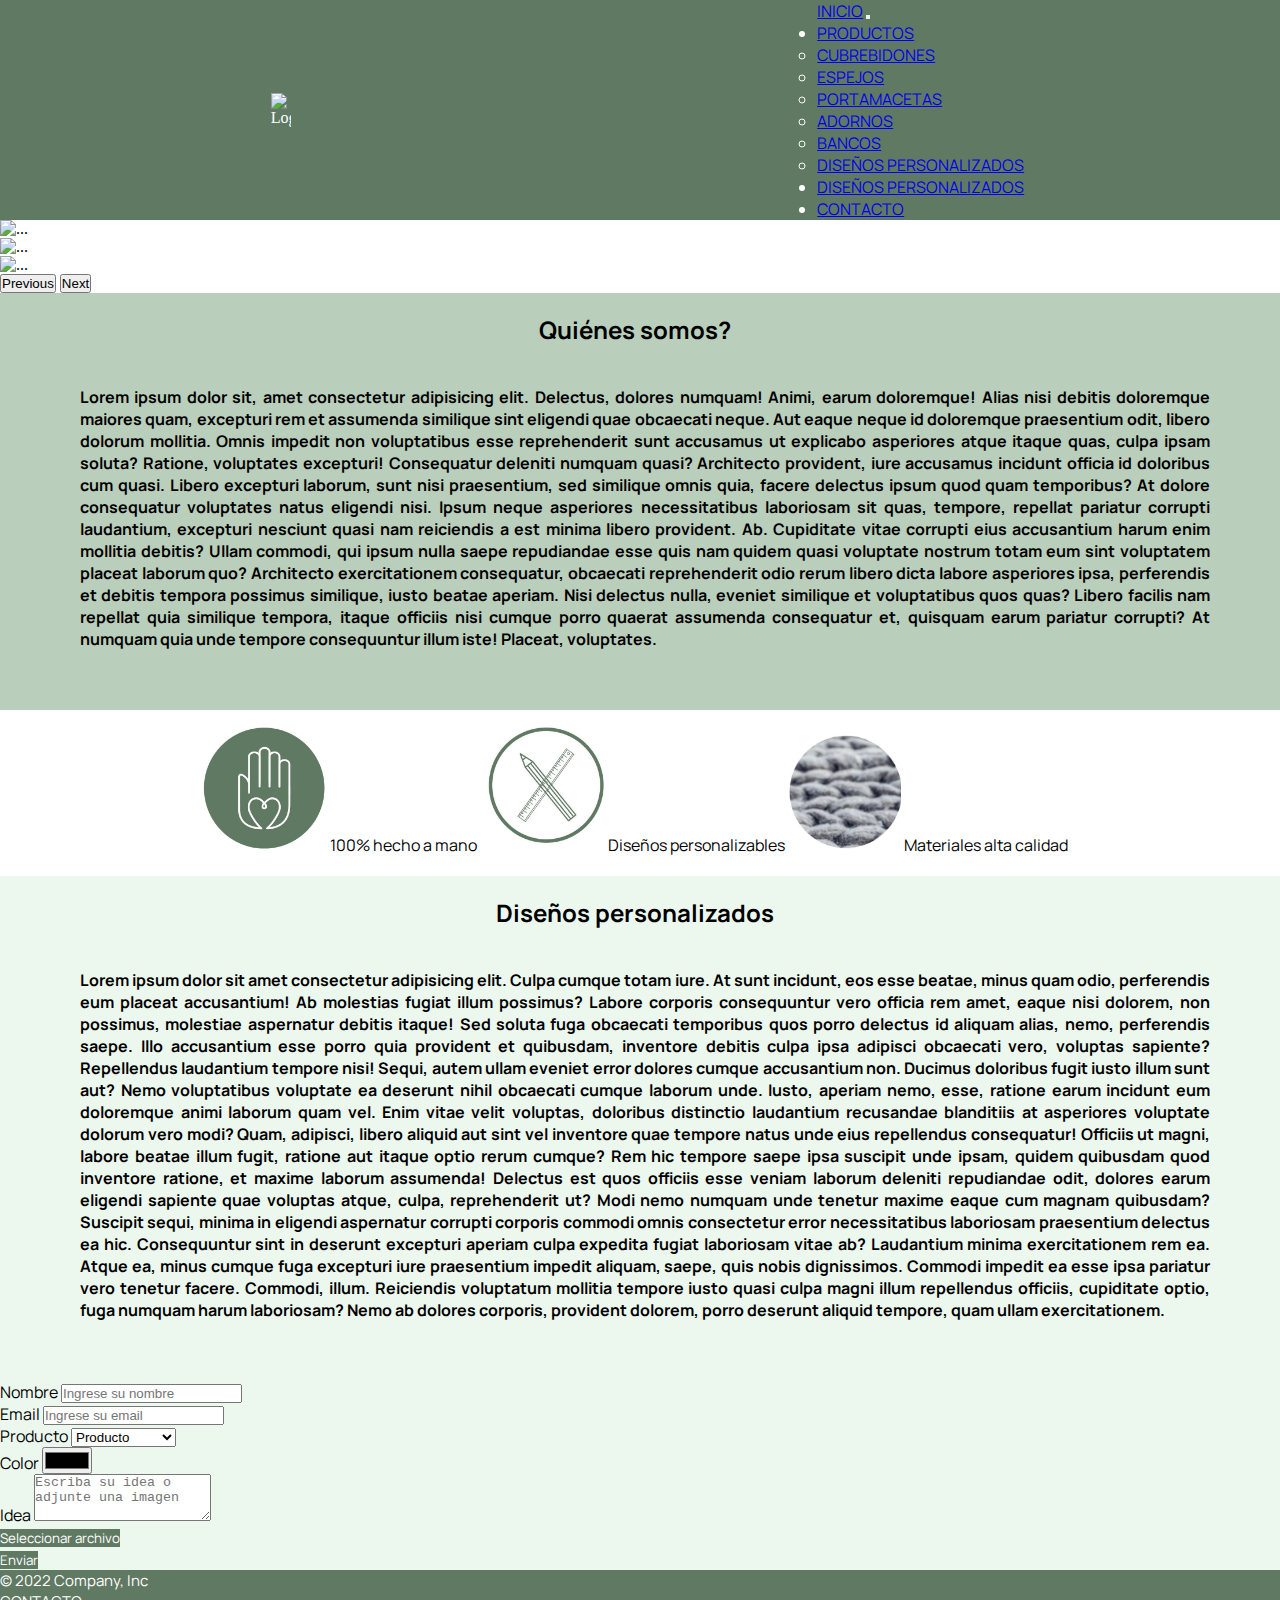
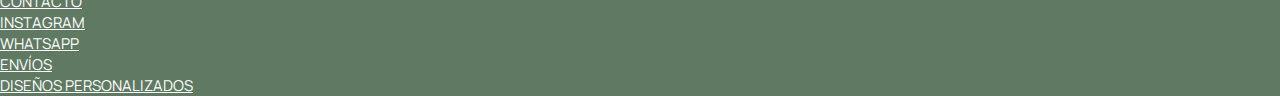
==== index.html @ 3034280e "Creando respositorio del desafío nro 8" ====
<!DOCTYPE html>
<html lang="en">
<head>
    <meta charset="UTF-8">
    <meta http-equiv="X-UA-Compatible" content="IE=edge">
    <meta name="viewport" content="width=, initial-scale=1.0">
    <!-- Bootstrap -->
    <link href="https://cdn.jsdelivr.net/npm/bootstrap@5.1.3/dist/css/bootstrap.min.css" rel="stylesheet" integrity="sha384-1BmE4kWBq78iYhFldvKuhfTAU6auU8tT94WrHftjDbrCEXSU1oBoqyl2QvZ6jIW3" crossorigin="anonymous">

    <!-- CSS -->
    <link rel="stylesheet" href="style.css">

    <title>Knit your macrame</title>
</head>
<body>


    <header class="header-container">
        <div class="logo">
            <img src="Imagenes/Sin título.png" alt="Logo">
        </div>
        <nav class="navbar navbar-expand-lg navbar-dark bg">
            <div class="container">
              <a class="navbar-brand active" href="index.html">INICIO</a>
              <button class="navbar-toggler" type="button" data-bs-toggle="collapse" data-bs-target="#navbarNav" aria-controls="navbarNav" aria-expanded="false" aria-label="Toggle navigation">
                <span class="navbar-toggler-icon"></span>
              </button>
              <div class="collapse navbar-collapse" id="navbarNav">
                <ul class="navbar-nav">
                    <li class="nav-item dropdown">
                        <a class="nav-link dropdown-toggle" data-bs-toggle="dropdown" href="#" role="button" aria-expanded="false">Productos</a>
                        <ul class="dropdown-menu">
                          <li><a class="dropdown-item" href="productos.html#cubrebidones">CUBREBIDONES</a></li>
                          <li><a class="dropdown-item" href="productos.html#espejos">ESPEJOS </a></li>
                          <li><a class="dropdown-item" href="productos.html#portamacetas">PORTAMACETAS</a></li>
                          <li><a class="dropdown-item" href="productos.html#adornos">ADORNOS</a></li>
                          <li><a class="dropdown-item" href="productos.html#bancos">BANCOS</a></li>
                          <li><a class="dropdown-item" href="#titulo-diseños">DISEÑOS PERSONALIZADOS</a></li>
                        </ul>
                      </li>
                    <li class="nav-item">
                        <a class="nav-link" href="index.html#titulo-diseños">Diseños personalizados</a>
                    </li>
                    <li class="nav-item">
                        <a class="nav-link" href="contacto.html">Contacto</a>
                    </li>
                </ul>
              </div>
            </div>
          </nav>
    </header>

<section>
    <div>
        <div class="container">
            <div class="row">
                <div class="d-flex justify-content-center">
                    <div class="col-7 my-1">
                        <div id="carouselExampleControls" class="carousel slide" data-bs-ride="carousel">
                            <div class="carousel-inner">
                              <div class="carousel-item active">
                                <img src="https://dummyimage.com/500x250" class="d-block w-100" alt="...">
                              </div>
                              <div class="carousel-item">
                                <img src="https://dummyimage.com/500x250" class="d-block w-100" alt="...">
                              </div>
                              <div class="carousel-item">
                                <img src="https://dummyimage.com/500x250" class="d-block w-100" alt="...">
                              </div>
                            </div>
                            <button class="carousel-control-prev" type="button" data-bs-target="#carouselExampleControls" data-bs-slide="prev">
                              <span class="carousel-control-prev-icon" aria-hidden="true"></span>
                              <span class="visually-hidden">Previous</span>
                            </button>
                            <button class="carousel-control-next" type="button" data-bs-target="#carouselExampleControls" data-bs-slide="next">
                              <span class="carousel-control-next-icon" aria-hidden="true"></span>
                              <span class="visually-hidden">Next</span>
                            </button>
                        </div>
                    </div>
                </div>
            </div>
        </div>
    </div>
    
</section>


<!-- Inicio, se explicará sobre el emprendimiento y los productos que se ofrecen -->

<section id="inicio-container">
    <div class="inicio">
        <h2 class="quienesomos"> Quiénes somos?</h2>
        <p class="textoquienesomos">
        Lorem ipsum dolor sit, amet consectetur adipisicing elit. Delectus, dolores numquam! Animi, earum doloremque! Alias nisi debitis doloremque maiores quam, excepturi rem et assumenda similique sint eligendi quae obcaecati neque.
        Aut eaque neque id doloremque praesentium odit, libero dolorum mollitia. Omnis impedit non voluptatibus esse reprehenderit sunt accusamus ut explicabo asperiores atque itaque quas, culpa ipsam soluta? Ratione, voluptates excepturi!
        Consequatur deleniti numquam quasi? Architecto provident, iure accusamus incidunt officia id doloribus cum quasi. Libero excepturi laborum, sunt nisi praesentium, sed similique omnis quia, facere delectus ipsum quod quam temporibus?
        At dolore consequatur voluptates natus eligendi nisi. Ipsum neque asperiores necessitatibus laboriosam sit quas, tempore, repellat pariatur corrupti laudantium, excepturi nesciunt quasi nam reiciendis a est minima libero provident. Ab.
        Cupiditate vitae corrupti eius accusantium harum enim mollitia debitis? Ullam commodi, qui ipsum nulla saepe repudiandae esse quis nam quidem quasi voluptate nostrum totam eum sint voluptatem placeat laborum quo?
        Architecto exercitationem consequatur, obcaecati reprehenderit odio rerum libero dicta labore asperiores ipsa, perferendis et debitis tempora possimus similique, iusto beatae aperiam. Nisi delectus nulla, eveniet similique et voluptatibus quos quas?
        Libero facilis nam repellat quia similique tempora, itaque officiis nisi cumque porro quaerat assumenda consequatur et, quisquam earum pariatur corrupti? At numquam quia unde tempore consequuntur illum iste! Placeat, voluptates.
        </p>
    </div>


    <div class="imagenes1">
        <img src="imagenes/hechoamano.jpeg" width="10%" height="auto" alt="Hechoamano">
        100% hecho a mano
    
        <img src="imagenes/medida2.jpeg" width="10%" height="auto"  alt="Diseñospersonalizables">
        Diseños personalizables
    
        <img src="imagenes/wool2.jpeg"  width="9%" height="auto"    alt="materiales">
        Materiales alta calidad
    </div>    


</section>


<!-- En la parte de diseños personalizables el cliente podrá elegir el diseño que desean comprar. Debajo se encontrará un formulario que podrán completar para realizar los pedidos.  -->
<section class="diseños-container">
    <h2 id="titulo-diseños">
        Diseños personalizados
    </h2>
    
    <p class="texto-diseños">
        Lorem ipsum dolor sit amet consectetur adipisicing elit. Culpa cumque totam iure. At sunt incidunt, eos esse beatae, minus quam odio, perferendis eum placeat accusantium! Ab molestias fugiat illum possimus?
        Labore corporis consequuntur vero officia rem amet, eaque nisi dolorem, non possimus, molestiae aspernatur debitis itaque! Sed soluta fuga obcaecati temporibus quos porro delectus id aliquam alias, nemo, perferendis saepe.
        Illo accusantium esse porro quia provident et quibusdam, inventore debitis culpa ipsa adipisci obcaecati vero, voluptas sapiente? Repellendus laudantium tempore nisi! Sequi, autem ullam eveniet error dolores cumque accusantium non.
        Ducimus doloribus fugit iusto illum sunt aut? Nemo voluptatibus voluptate ea deserunt nihil obcaecati cumque laborum unde. Iusto, aperiam nemo, esse, ratione earum incidunt eum doloremque animi laborum quam vel.
        Enim vitae velit voluptas, doloribus distinctio laudantium recusandae blanditiis at asperiores voluptate dolorum vero modi? Quam, adipisci, libero aliquid aut sint vel inventore quae tempore natus unde eius repellendus consequatur!
        Officiis ut magni, labore beatae illum fugit, ratione aut itaque optio rerum cumque? Rem hic tempore saepe ipsa suscipit unde ipsam, quidem quibusdam quod inventore ratione, et maxime laborum assumenda!
        Delectus est quos officiis esse veniam laborum deleniti repudiandae odit, dolores earum eligendi sapiente quae voluptas atque, culpa, reprehenderit ut? Modi nemo numquam unde tenetur maxime eaque cum magnam quibusdam?
        Suscipit sequi, minima in eligendi aspernatur corrupti corporis commodi omnis consectetur error necessitatibus laboriosam praesentium delectus ea hic. Consequuntur sint in deserunt excepturi aperiam culpa expedita fugiat laboriosam vitae ab?
        Laudantium minima exercitationem rem ea. Atque ea, minus cumque fuga excepturi iure praesentium impedit aliquam, saepe, quis nobis dignissimos. Commodi impedit ea esse ipsa pariatur vero tenetur facere. Commodi, illum.
        Reiciendis voluptatum mollitia tempore iusto quasi culpa magni illum repellendus officiis, cupiditate optio, fuga numquam harum laboriosam? Nemo ab dolores corporis, provident dolorem, porro deserunt aliquid tempore, quam ullam exercitationem.
        </p>
<!-- Formulario para completar que tipo de diseño quieren. Incluira Nombre, Correo electrónico, Producto, Color, Idea o adjuntar imagen del diseño y el botón Enviar -->

    
    <form class="form-container">
        <div class="container">
            <div class="row">
                <div class="offset-3 col-6">
                    <form class="form">
                        <div class="d-flex justify-content-between mb-3">
                            <div class="w-45">
                                <label for="nombre" class="form-label">Nombre</label>
                                <input type="nombre" class="form-control" id="nombre" aria-describedby="nombre" placeholder="Ingrese su nombre">
                            </div>
                            <div class="w-45">
                                <label for="email" class="form-label">Email</label>
                                <input type="email" class="form-control" id="email" placeholder="Ingrese su email">
                            </div>
                        </div>
                        <div class="mb-3">
                            <label for="producto" class="producto">Producto</label>
                            <select class="form-select" aria-label="producto">
                                <option selected>Producto</option>
                                <option value="1">Cubrebidones</option>
                                <option value="2">Espejos</option>
                                <option value="3">Portamacetas</option>
                                <option value="4">Adornos</option>
                                <option value="5">Bancos</option>
                                <option value="6">Otros</option>
                            </select>
                        </div>
                        <div class="mb-3">
                            <label for="color" class="color">Color</label>
                            <input type="color" class="form-control" id="color">
                        </div>
                        <div class="mb-3">
                            <label for="textarea" class="form-label">Idea</label>
                            <textarea class="form-control" id="textarea" rows="3" placeholder="Escriba su idea o adjunte una imagen"></textarea>
                        </div>
                        <div class="mb-2"> 
                            <button type="submit" class="btn btn-primary">Seleccionar archivo</button>
                        </div>
                        <button type="submit" class="btn btn-primary mb-5">Enviar</button>
                    </div>
                </div>
            </div>
        </div>
    </form>



</section>

<!-- Footer -->

    


  <div class="container1">
    <footer class="d-flex flex-wrap justify-content-center align-items-center py-5 mt-1 border-top">
      <p class="col-md-2 text">&copy; 2022 Company, Inc</p>
      
      <ul class="nav col-md-12 justify-content-center">
        <li class="nav-item"><a href="contacto.html" class="nav-link px-2 text">Contacto</a></li>
        <li class="nav-item"><a href="https://www.instagram.com" class="nav-link px-2 text">Instagram</a></li>
        <li class="nav-item"><a href="https://www.whatsapp.com" class="nav-link px-2 text">Whatsapp</a></li>
        <li class="nav-item"><a href="envios.html" class="nav-link px-2 text">Envíos</a></li>
        <li class="nav-item"><a href="#titulo-diseños" class="nav-link px-2 text">Diseños personalizados</a></li>
      </ul>
    </footer>
  </div>
  
  

<script src="https://cdn.jsdelivr.net/npm/@popperjs/core@2.10.2/dist/umd/popper.min.js" integrity="sha384-7+zCNj/IqJ95wo16oMtfsKbZ9ccEh31eOz1HGyDuCQ6wgnyJNSYdrPa03rtR1zdB" crossorigin="anonymous"></script>
<script src="https://cdn.jsdelivr.net/npm/bootstrap@5.1.3/dist/js/bootstrap.min.js" integrity="sha384-QJHtvGhmr9XOIpI6YVutG+2QOK9T+ZnN4kzFN1RtK3zEFEIsxhlmWl5/YESvpZ13" crossorigin="anonymous"></script>

</body>
</html>
---- style.css ----
* {
    margin: 0;
    padding: 0;
}

@font-face {
    font-family: halant;
    src: url(fonts/Halant-Medium.ttf);
    
}

@font-face {
    font-family: manrope;
    src: url(fonts/Manrope-VariableFont_wght.ttf)
}


.header-container {
    background-color: #607963;
    color: white;
    display: flex;
    justify-content: space-around;
    align-items: center;
}

.logo {
    display: flex;
    justify-content: center;
}

.logo img {
    width: 40%; 
}


.bg {
    background-color: #607963
}

.navbar-brand {
    text-transform: uppercase;
}

.navbar {
    font-family: manrope;
    color: white;
}
.menu li a {
    color: white;
    text-decoration: none;
    display: inline-block;
    padding: 20px;
    font-size: 20px;
    font-family: manrope;
}


.fotoinicio img {
    width: 300;
    height: 600;
}


.inicio {
    background-color: #b9cebb;
}
.quienesomos {
    font-family: manrope;
    text-align: center;
    padding: 20px 20px 20px 10px;
  
}

.textoquienesomos {
    font-family: manrope;
    font-weight: bold;
    text-align: justify;
    padding: 20px 70px 60px 80px;

}

.imagenes1 {
    font-family: manrope;
    text-align: center;
    padding: 10px 20px 20px 10px;
}

.diseños-container {
    background-color: #ECF8EE;
}

#titulo-diseños {
    font-family: manrope;
    text-align: center;
    padding: 20px 20px 20px 10px;
    margin-bottom: 0cm;
    
}

.texto-diseños {
    font-family: manrope;
    font-weight: bold;
    text-align: justify;
    padding: 20px 70px 60px 80px;
  
}

.form-container {
    font-family: manrope;
    text-align: start;
    background-color: #ECF8EE;
    border: black;
    
}

.informacion {
    font-size: 15px;
    color: white;

}

.informacion2 {
    font-size: 15px;
    color: white;
}

.socialmedia {
    font-size: 15px;
    color: white;

}
.socialmedia2 {
    font-size: 15px;
    color: white;
}


.footer-container {
    background-color: #607963;
    font-family: manrope;
    color: white;
    font-size: 18px;
    display: flex;
    justify-content: space-around;
    align-items: center;
    grid-area: footer;
    padding-top: 10px;
}

.footer-container div ul li {
    list-style-type: none;
}

.btn-primary {
    color: white;
    background-color: #607963;
    border: #607963;
}

.btn-primary:hover {
    background-color: #a1b4a4;
    border: #a1b4a4;
}


.contacto {
    font-family: manrope;
    text-align: center;
    padding-top: 20px;
    margin-bottom: 0cm;
    background-color: #ECF8EE;

}

.col-6 ul li a {
    color: white;
    list-style-type: none;
    text-decoration: none;
}

.envios {
    padding-top: 20px;
    margin-bottom: 0cm;
    background-color: #ECF8EE;
    text-align: center;
    font-family: manrope;
    color: black;
}

.envios2 {
    padding: 20px 70px 30px 80px;
    margin-bottom: 0cm;
    background-color: #ECF8EE;
    text-align: justify;
    font-family: manrope;
    color: black;

}

.envios-texto {
    text-align: justify;
    font-family: manrope;
    padding: 20px 70px 30px 80px;
    margin-bottom: 0cm;
}

.mapa {
    padding-bottom: 20px;
}


.text {
    color: white;
    font-family: manrope;
    font-size: 15px;
}

.container1 {
    background-color: #607963;
}

.dropdown-item {
    font-family: manrope;
}

#cubrebidones {
    font-family: manrope;
}

#espejos {
    font-family: manrope;
}

#portamacetas {
    font-family: manrope;
}

#adornos {
    font-family: manrope;
}

#bancos {
    font-family: manrope;
}

.card-title {
    font-family: manrope;
}

.card-text {
    font-family: manrope;
}

.btn {
    font-family: manrope;
}

.nav-link {
    font-family: manrope;
    text-transform: uppercase
}
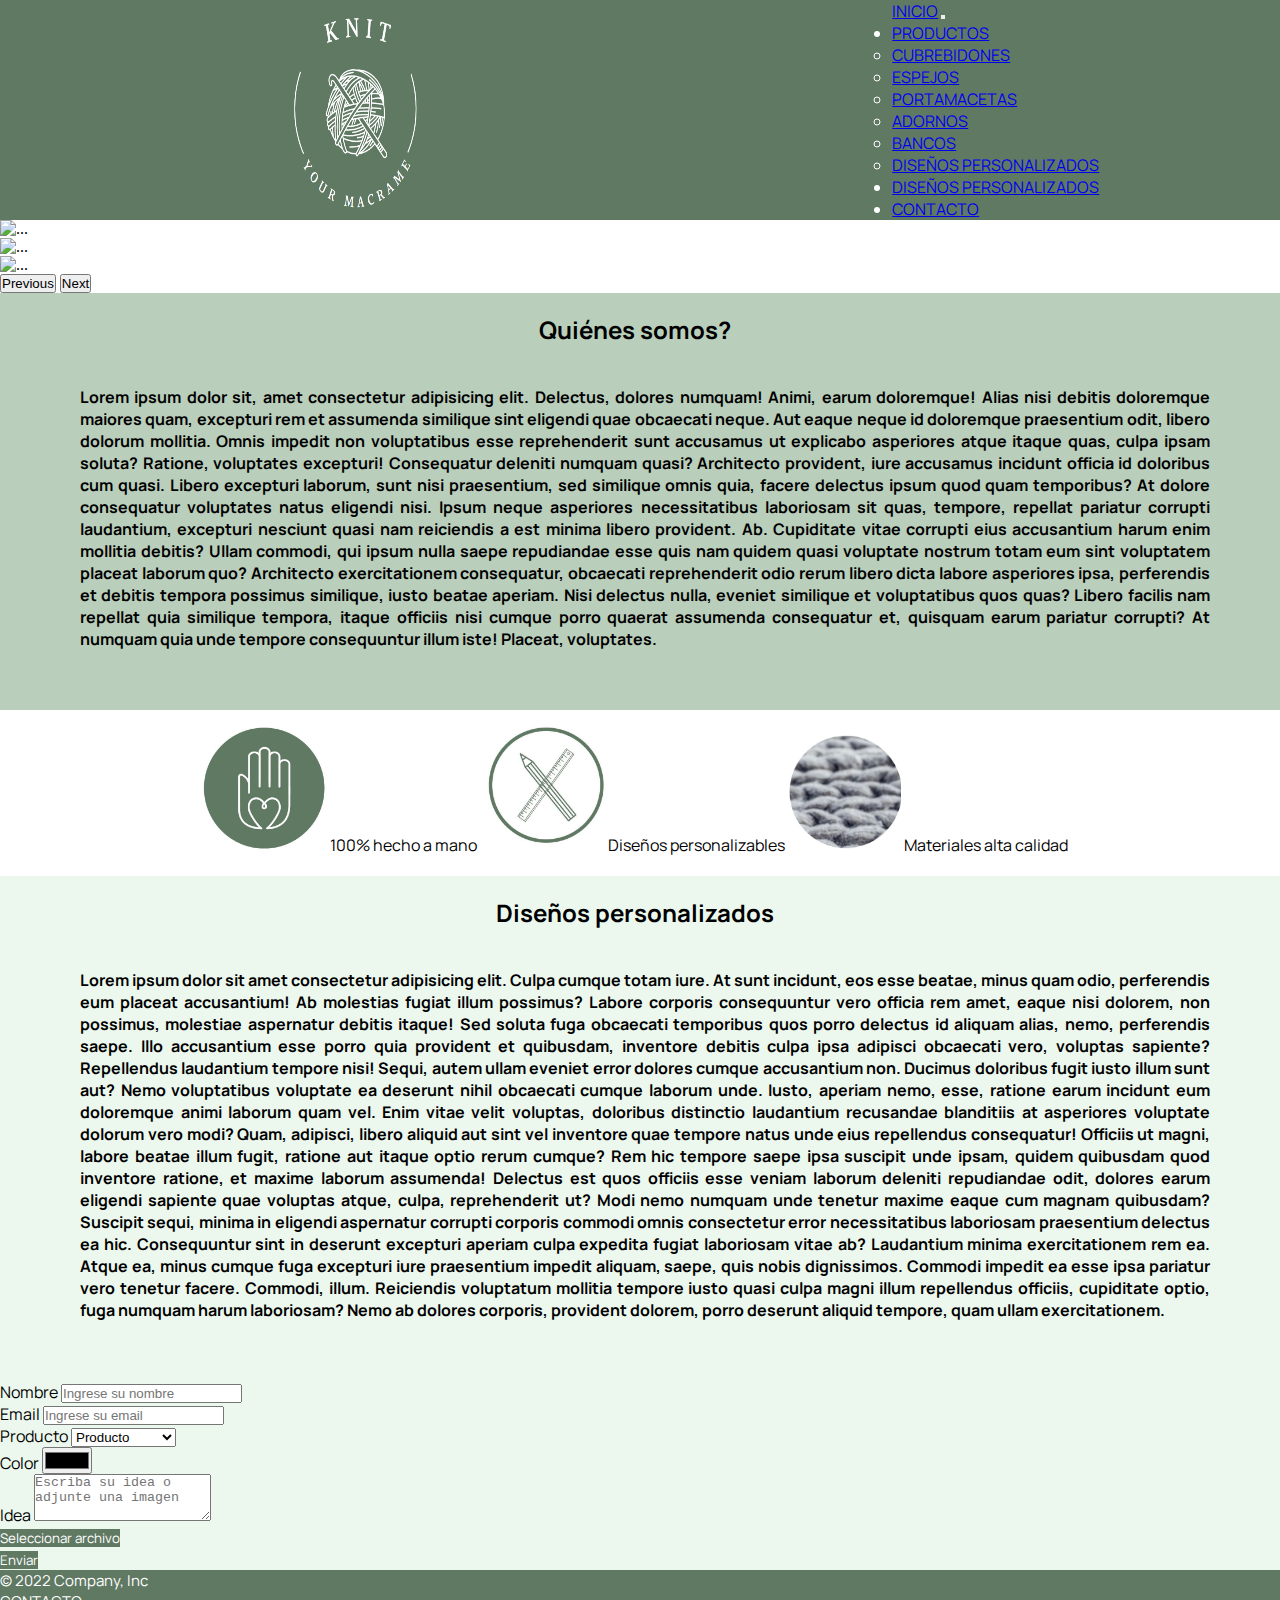
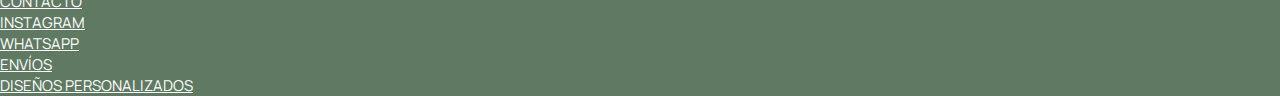
==== commit fca4c10d: "corrijo ruteado imagen del logo" ====
--- a/index.html
+++ b/index.html
@@ -4,21 +4,38 @@
     <meta charset="UTF-8">
     <meta http-equiv="X-UA-Compatible" content="IE=edge">
     <meta name="viewport" content="width=, initial-scale=1.0">
+    <!-- Meta description -->
+    <meta name="description" content="">
+
+    <!-- Meta keywords -->
+    <meta name="keywords" content="">
+
+    <!-- Favicon -->
+    <link rel="shortcut icon" href="imagenes/favicon.ico" type="image/x-icon">
+
+    <!-- Open Graph -->
+    <meta property="og:type" content="">
+    <meta property="og:title" content="">
+    <meta property="og:description" content="">
+    <meta property="og:url" content="">
+    <meta property="og:image" content="">
+
     <!-- Bootstrap -->
     <link href="https://cdn.jsdelivr.net/npm/bootstrap@5.1.3/dist/css/bootstrap.min.css" rel="stylesheet" integrity="sha384-1BmE4kWBq78iYhFldvKuhfTAU6auU8tT94WrHftjDbrCEXSU1oBoqyl2QvZ6jIW3" crossorigin="anonymous">
 
     <!-- CSS -->
     <link rel="stylesheet" href="style.css">
 
-    <title>Knit your macrame</title>
+    <!-- Title -->
+    <title>Knit your macrame || Tejidos artesanales</title>
 </head>
 <body>
 
 
     <header class="header-container">
-        <div class="logo">
-            <img src="Imagenes/Sin título.png" alt="Logo">
-        </div>
+        <section class="logo">
+            <img src="imagenes/Sin título.png" alt="Logo">
+        </section>
         <nav class="navbar navbar-expand-lg navbar-dark bg">
             <div class="container">
               <a class="navbar-brand active" href="index.html">INICIO</a>
--- a/style.css
+++ b/style.css
@@ -20,7 +20,6 @@
     color: white;
     display: flex;
     justify-content: space-around;
-    align-items: center;
 }
 
 .logo {
@@ -45,21 +44,6 @@
     font-family: manrope;
     color: white;
 }
-.menu li a {
-    color: white;
-    text-decoration: none;
-    display: inline-block;
-    padding: 20px;
-    font-size: 20px;
-    font-family: manrope;
-}
-
-
-.fotoinicio img {
-    width: 300;
-    height: 600;
-}
-
 
 .inicio {
     background-color: #b9cebb;
@@ -102,7 +86,6 @@
     font-weight: bold;
     text-align: justify;
     padding: 20px 70px 60px 80px;
-  
 }
 
 .form-container {
@@ -110,45 +93,6 @@
     text-align: start;
     background-color: #ECF8EE;
     border: black;
-    
-}
-
-.informacion {
-    font-size: 15px;
-    color: white;
-
-}
-
-.informacion2 {
-    font-size: 15px;
-    color: white;
-}
-
-.socialmedia {
-    font-size: 15px;
-    color: white;
-
-}
-.socialmedia2 {
-    font-size: 15px;
-    color: white;
-}
-
-
-.footer-container {
-    background-color: #607963;
-    font-family: manrope;
-    color: white;
-    font-size: 18px;
-    display: flex;
-    justify-content: space-around;
-    align-items: center;
-    grid-area: footer;
-    padding-top: 10px;
-}
-
-.footer-container div ul li {
-    list-style-type: none;
 }
 
 .btn-primary {
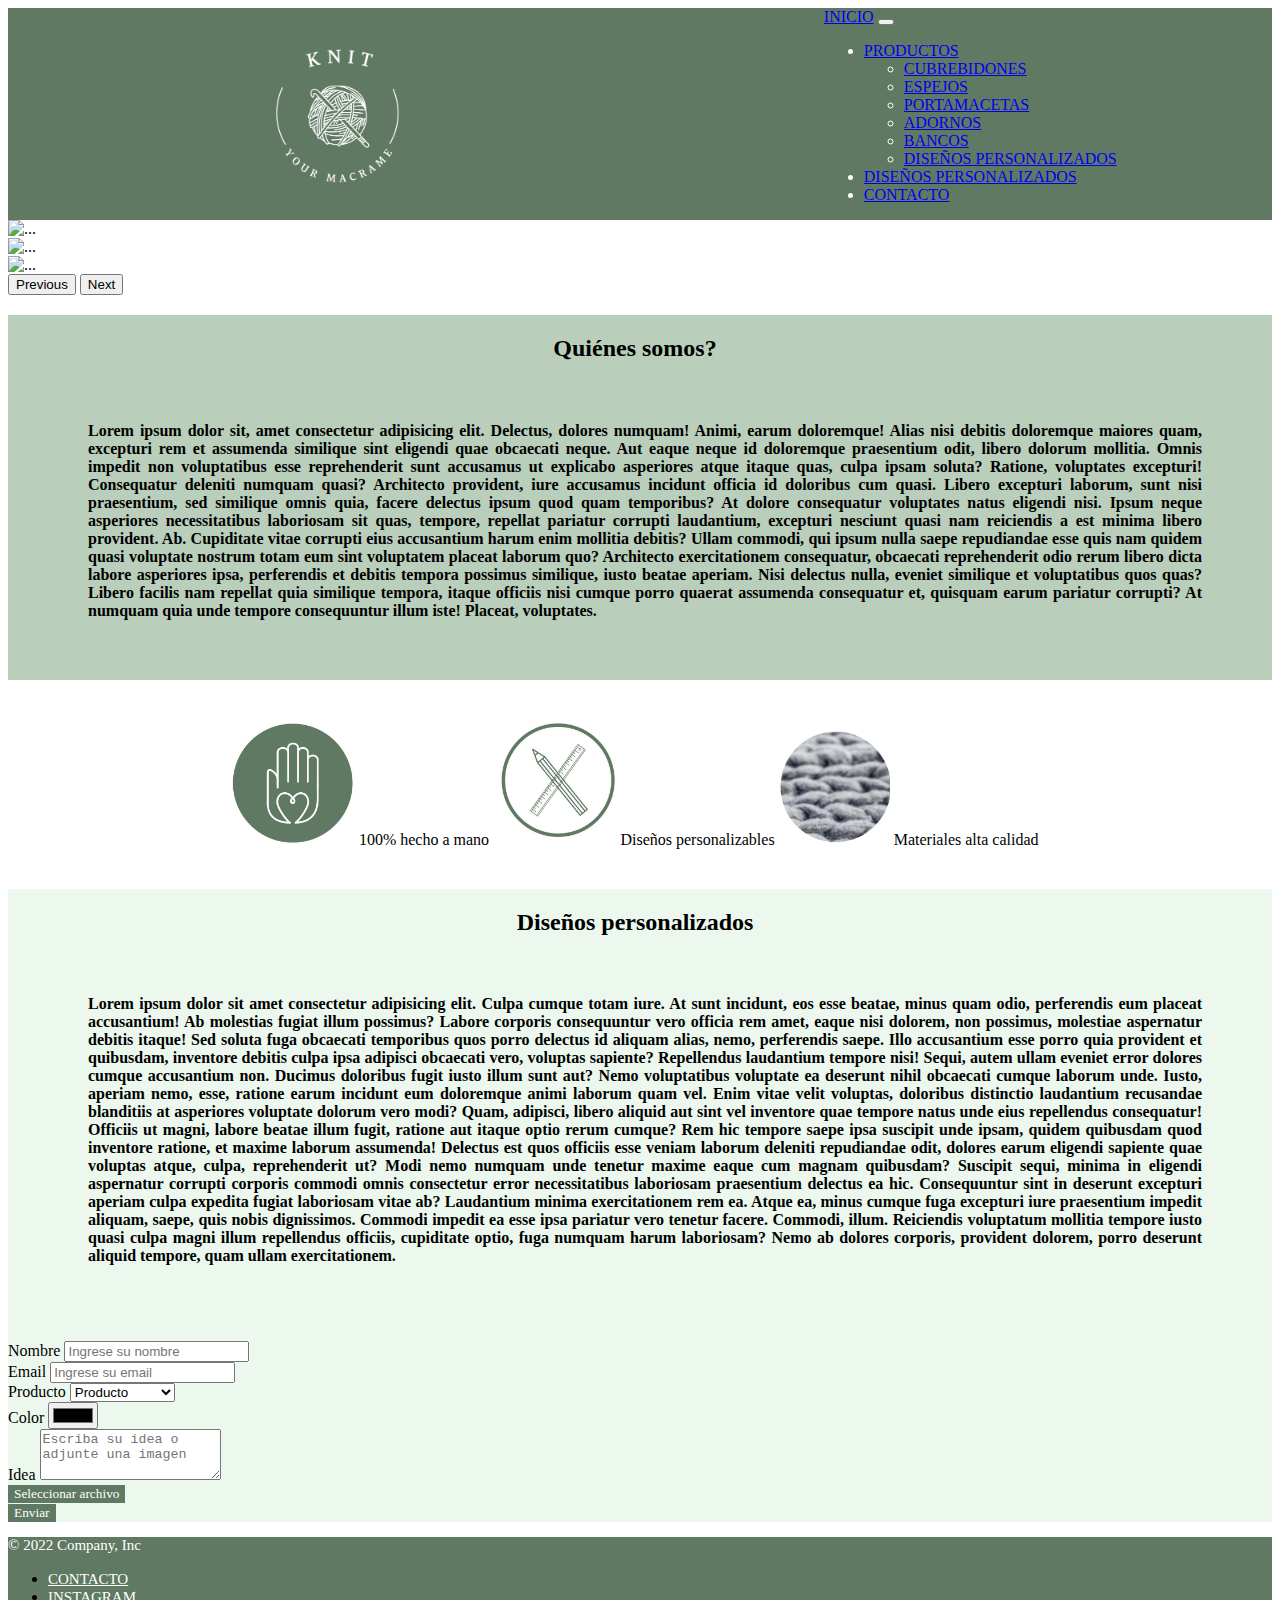
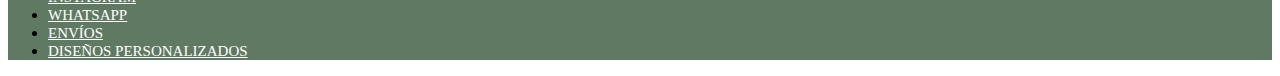
==== commit 1fa2fa1e: "Se actualiza el ruteo de css/style.css" ====
--- a/index.html
+++ b/index.html
@@ -24,7 +24,7 @@
     <link href="https://cdn.jsdelivr.net/npm/bootstrap@5.1.3/dist/css/bootstrap.min.css" rel="stylesheet" integrity="sha384-1BmE4kWBq78iYhFldvKuhfTAU6auU8tT94WrHftjDbrCEXSU1oBoqyl2QvZ6jIW3" crossorigin="anonymous">
 
     <!-- CSS -->
-    <link rel="stylesheet" href="style.css">
+    <link rel="stylesheet" href="css/style.css">
 
     <!-- Title -->
     <title>Knit your macrame || Tejidos artesanales</title>
--- a/css/style.css
+++ b/css/style.css
@@ -0,0 +1,154 @@
+@charset "UTF-8";
+#titulo-diseños, .imagenes1, .quienesomos {
+  font-family: manrope;
+  text-align: center;
+  padding: 20px 20px 20px 10px;
+}
+
+.texto-diseños, .textoquienesomos {
+  font-family: manrope;
+  font-weight: bold;
+  text-align: justify;
+  padding: 20px 70px 60px 80px;
+}
+
+.envios, .contacto {
+  font-family: manrope;
+  text-align: center;
+  padding-top: 20px;
+  margin-bottom: 0cm;
+}
+
+.envios-texto, .envios2 {
+  text-align: justify;
+  font-family: manrope;
+  padding: 20px 70px 30px 80px;
+  margin-bottom: 0cm;
+}
+
+.header-container {
+  background-color: #607963;
+  color: white;
+  display: flex;
+  justify-content: space-around;
+  align-items: center;
+}
+
+.logo {
+  display: flex;
+  justify-content: center;
+}
+.logo img {
+  width: 40%;
+}
+
+.bg {
+  background-color: #607963;
+}
+
+.navbar {
+  font-family: manrope;
+  color: white;
+}
+
+.navbar-brand {
+  text-transform: uppercase;
+}
+
+.dropdown-item {
+  font-family: manrope;
+}
+
+.nav-link {
+  font-family: manrope;
+  text-transform: uppercase;
+}
+
+.text {
+  color: white;
+  font-family: manrope;
+  font-size: 15px;
+}
+.text:hover {
+  color: white;
+}
+
+.container1 {
+  background-color: #607963;
+}
+
+.inicio {
+  background-color: #b9cebb;
+}
+
+.diseños-container {
+  background-color: #ECF8EE;
+}
+
+.btn-primary {
+  color: white;
+  background-color: #607963;
+  border: #607963;
+}
+.btn-primary:hover {
+  background-color: #a1b4a4;
+  border: #a1b4a4;
+}
+
+.form-container {
+  font-family: manrope;
+  text-align: start;
+  background-color: #ECF8EE;
+}
+
+.contacto {
+  background-color: #ECF8EE;
+}
+
+.envios {
+  background-color: #ECF8EE;
+  color: black;
+}
+
+.envios2 {
+  background-color: #ECF8EE;
+  color: black;
+}
+
+.mapa {
+  padding-bottom: 20px;
+}
+
+#cubrebidones {
+  font-family: manrope;
+}
+
+#espejos {
+  font-family: manrope;
+}
+
+#portamacetas {
+  font-family: manrope;
+}
+
+#adornos {
+  font-family: manrope;
+}
+
+#bancos {
+  font-family: manrope;
+}
+
+.card-title {
+  font-family: manrope;
+}
+
+.card-text {
+  font-family: manrope;
+}
+
+.btn {
+  font-family: manrope;
+}
+
+/*# sourceMappingURL=style.css.map */
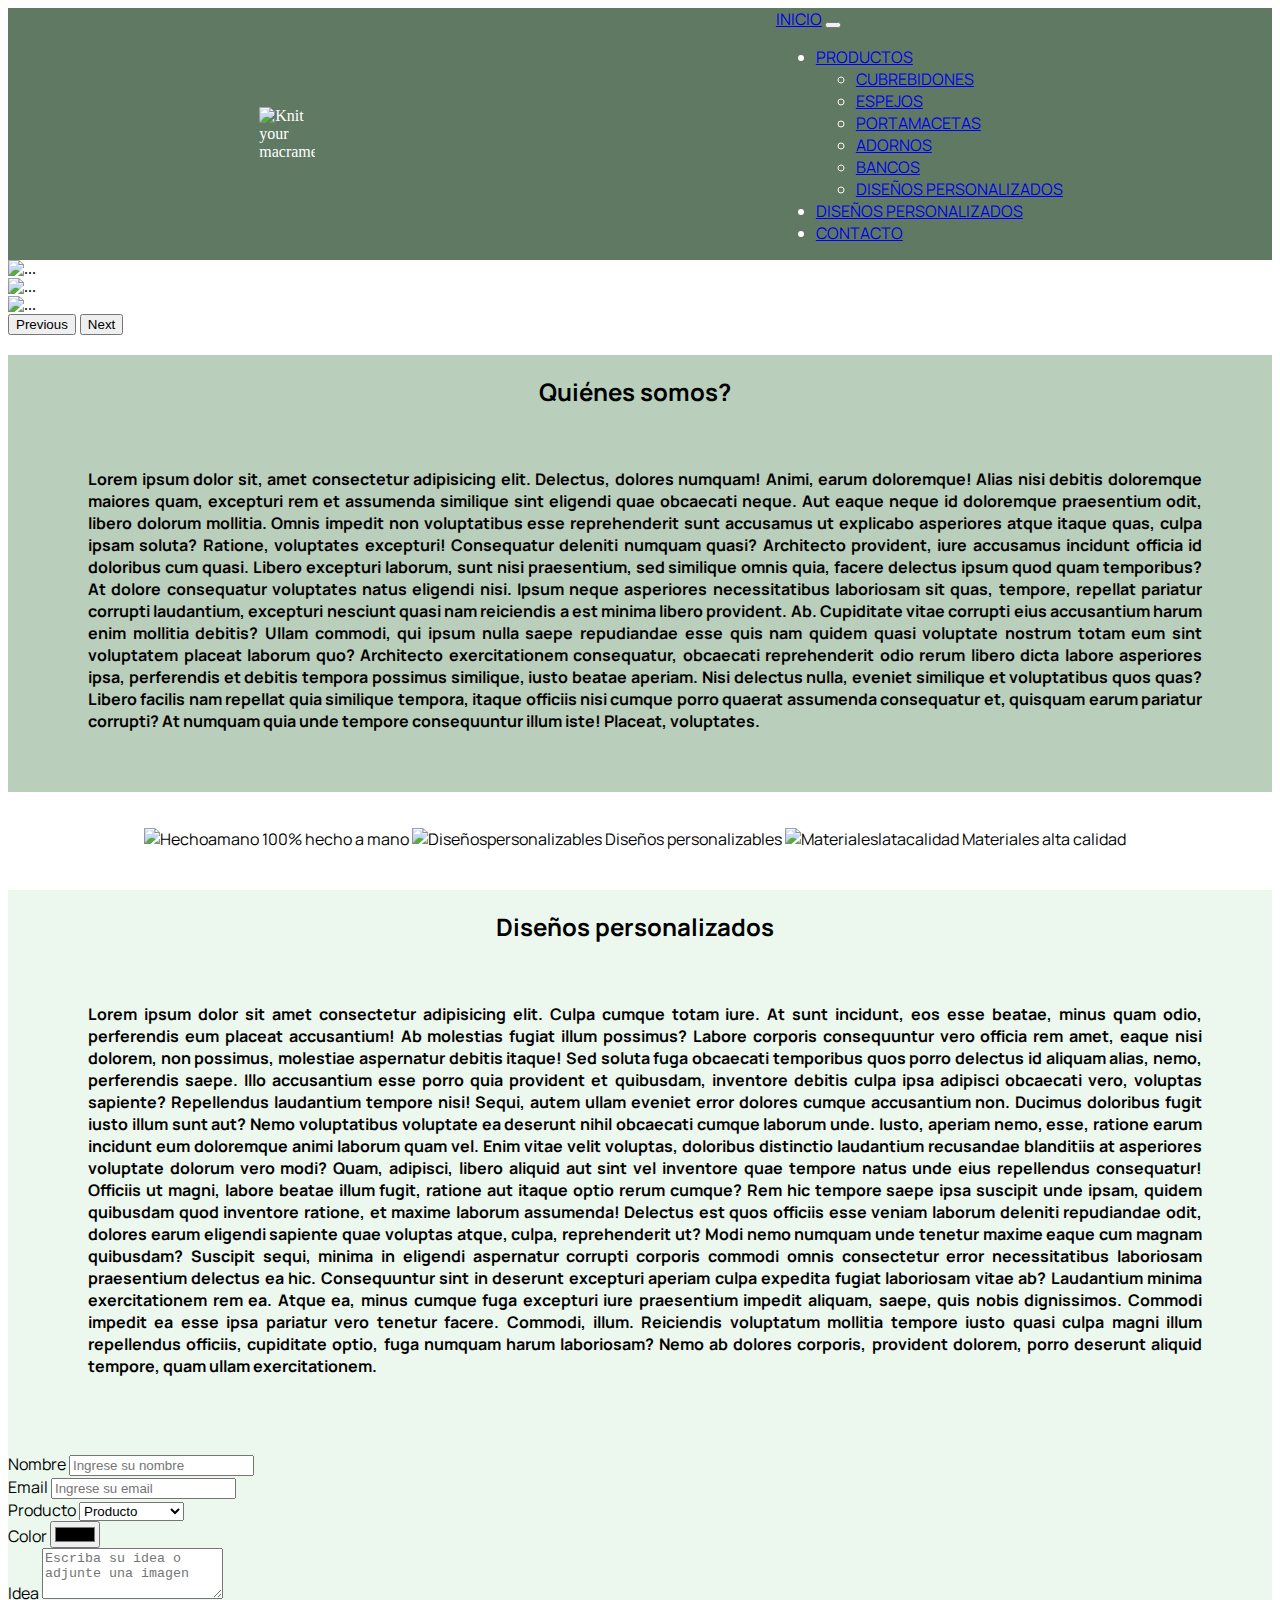
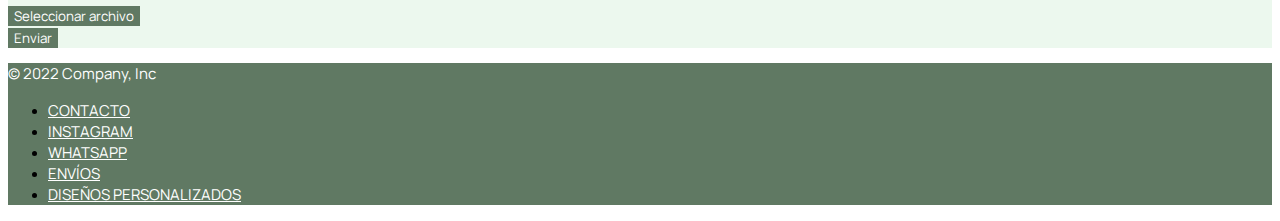
==== commit bc757e77: "Se actualiza ruteo index.html" ====
--- a/index.html
+++ b/index.html
@@ -5,19 +5,19 @@
     <meta http-equiv="X-UA-Compatible" content="IE=edge">
     <meta name="viewport" content="width=, initial-scale=1.0">
     <!-- Meta description -->
-    <meta name="description" content="">
+    <meta name="description" content="Explora y encuentra tejidos artesanales realizados en macrame. Tapices, espejos, adornos, cubrebidones y mucho mas realizados 100% a mano y con la mejor calidad. Diseña tu propia pieza y la hacemos realidad">
 
     <!-- Meta keywords -->
-    <meta name="keywords" content="">
+    <meta name="keywords" content="macrame, knit, knit macrame, tejer, tejer macrame, tejidos, tejidos personalizados, tapiz, tapiz en macrame, decoracion, adornos macrame, espejos macrame, maceteros macrame, arte, artesania, lana, fibras naturales, teñidos naturales, diseños, tecnica, hilo maccrame, nudos macrame">
 
     <!-- Favicon -->
-    <link rel="shortcut icon" href="imagenes/favicon.ico" type="image/x-icon">
+    <link rel="shortcut icon" href="src/multimedia/imagenes/favicon.ico" type="image/x-icon">
 
     <!-- Open Graph -->
-    <meta property="og:type" content="">
-    <meta property="og:title" content="">
-    <meta property="og:description" content="">
-    <meta property="og:url" content="">
+    <meta property="og:type" content="landing">
+    <meta property="og:title" content="Knit your macrame || Tejidos artesanales">
+    <meta property="og:description" content="Explora y encuentra tejidos artesanales realizados en macrame. Tapices, espejos, adornos, cubrebidones y mucho mas realizados 100% a mano y con la mejor calidad. Diseña tu propia pieza y la hacemos realidad">
+    <meta property="og:url" content="https://knityourmacrame.000webhostapp.com/index.html">
     <meta property="og:image" content="">
 
     <!-- Bootstrap -->
@@ -31,10 +31,10 @@
 </head>
 <body>
 
-
+<!-- Header -->
     <header class="header-container">
         <section class="logo">
-            <img src="imagenes/Sin título.png" alt="Logo">
+            <img src="src/multimedia/imagenes/Sin título.png" alt="Knit your macrame">
         </section>
         <nav class="navbar navbar-expand-lg navbar-dark bg">
             <div class="container">
@@ -47,11 +47,11 @@
                     <li class="nav-item dropdown">
                         <a class="nav-link dropdown-toggle" data-bs-toggle="dropdown" href="#" role="button" aria-expanded="false">Productos</a>
                         <ul class="dropdown-menu">
-                          <li><a class="dropdown-item" href="productos.html#cubrebidones">CUBREBIDONES</a></li>
-                          <li><a class="dropdown-item" href="productos.html#espejos">ESPEJOS </a></li>
-                          <li><a class="dropdown-item" href="productos.html#portamacetas">PORTAMACETAS</a></li>
-                          <li><a class="dropdown-item" href="productos.html#adornos">ADORNOS</a></li>
-                          <li><a class="dropdown-item" href="productos.html#bancos">BANCOS</a></li>
+                          <li><a class="dropdown-item" href="src/paginas/productos.html#cubrebidones">CUBREBIDONES</a></li>
+                          <li><a class="dropdown-item" href="src/paginas/productos.html#espejos">ESPEJOS </a></li>
+                          <li><a class="dropdown-item" href="src/paginas/productos.html#portamacetas">PORTAMACETAS</a></li>
+                          <li><a class="dropdown-item" href="src/paginas/productos.html#adornos">ADORNOS</a></li>
+                          <li><a class="dropdown-item" href="src/paginas/productos.html#bancos">BANCOS</a></li>
                           <li><a class="dropdown-item" href="#titulo-diseños">DISEÑOS PERSONALIZADOS</a></li>
                         </ul>
                       </li>
@@ -59,14 +59,14 @@
                         <a class="nav-link" href="index.html#titulo-diseños">Diseños personalizados</a>
                     </li>
                     <li class="nav-item">
-                        <a class="nav-link" href="contacto.html">Contacto</a>
+                        <a class="nav-link" href="src/paginas/contacto.html">Contacto</a>
                     </li>
                 </ul>
               </div>
             </div>
           </nav>
     </header>
-
+<!-- Carrousel -->
 <section>
     <div>
         <div class="container">
@@ -121,13 +121,13 @@
 
 
     <div class="imagenes1">
-        <img src="imagenes/hechoamano.jpeg" width="10%" height="auto" alt="Hechoamano">
+        <img src="src/multimedia/imagenes/hechoamano.jpeg" width="10%" height="auto" alt="Hechoamano">
         100% hecho a mano
     
-        <img src="imagenes/medida2.jpeg" width="10%" height="auto"  alt="Diseñospersonalizables">
+        <img src="src/multimedia/imagenes/medida2.jpeg" width="10%" height="auto"  alt="Diseñospersonalizables">
         Diseños personalizables
     
-        <img src="imagenes/wool2.jpeg"  width="9%" height="auto"    alt="materiales">
+        <img src="src/multimedia/imagenes/wool2.jpeg"  width="9%" height="auto"    alt="Materialeslatacalidad">
         Materiales alta calidad
     </div>    
 
@@ -153,9 +153,10 @@
         Laudantium minima exercitationem rem ea. Atque ea, minus cumque fuga excepturi iure praesentium impedit aliquam, saepe, quis nobis dignissimos. Commodi impedit ea esse ipsa pariatur vero tenetur facere. Commodi, illum.
         Reiciendis voluptatum mollitia tempore iusto quasi culpa magni illum repellendus officiis, cupiditate optio, fuga numquam harum laboriosam? Nemo ab dolores corporis, provident dolorem, porro deserunt aliquid tempore, quam ullam exercitationem.
         </p>
-<!-- Formulario para completar que tipo de diseño quieren. Incluira Nombre, Correo electrónico, Producto, Color, Idea o adjuntar imagen del diseño y el botón Enviar -->
-
-    
+
+
+<!-- Formulario  -->
+
     <form class="form-container">
         <div class="container">
             <div class="row">
@@ -200,25 +201,20 @@
             </div>
         </div>
     </form>
-
-
-
 </section>
 
-<!-- Footer -->
-
-    
-
+
+<!-- Footer --> 
 
   <div class="container1">
     <footer class="d-flex flex-wrap justify-content-center align-items-center py-5 mt-1 border-top">
       <p class="col-md-2 text">&copy; 2022 Company, Inc</p>
       
       <ul class="nav col-md-12 justify-content-center">
-        <li class="nav-item"><a href="contacto.html" class="nav-link px-2 text">Contacto</a></li>
+        <li class="nav-item"><a href="src/paginas/contacto.html" class="nav-link px-2 text">Contacto</a></li>
         <li class="nav-item"><a href="https://www.instagram.com" class="nav-link px-2 text">Instagram</a></li>
         <li class="nav-item"><a href="https://www.whatsapp.com" class="nav-link px-2 text">Whatsapp</a></li>
-        <li class="nav-item"><a href="envios.html" class="nav-link px-2 text">Envíos</a></li>
+        <li class="nav-item"><a href="src/paginas/envios.html" class="nav-link px-2 text">Envíos</a></li>
         <li class="nav-item"><a href="#titulo-diseños" class="nav-link px-2 text">Diseños personalizados</a></li>
       </ul>
     </footer>
--- a/css/style.css
+++ b/css/style.css
@@ -26,6 +26,10 @@
   margin-bottom: 0cm;
 }
 
+@font-face {
+  font-family: manrope;
+  src: url(../fonts/Manrope-VariableFont_wght.ttf);
+}
 .header-container {
   background-color: #607963;
   color: white;
